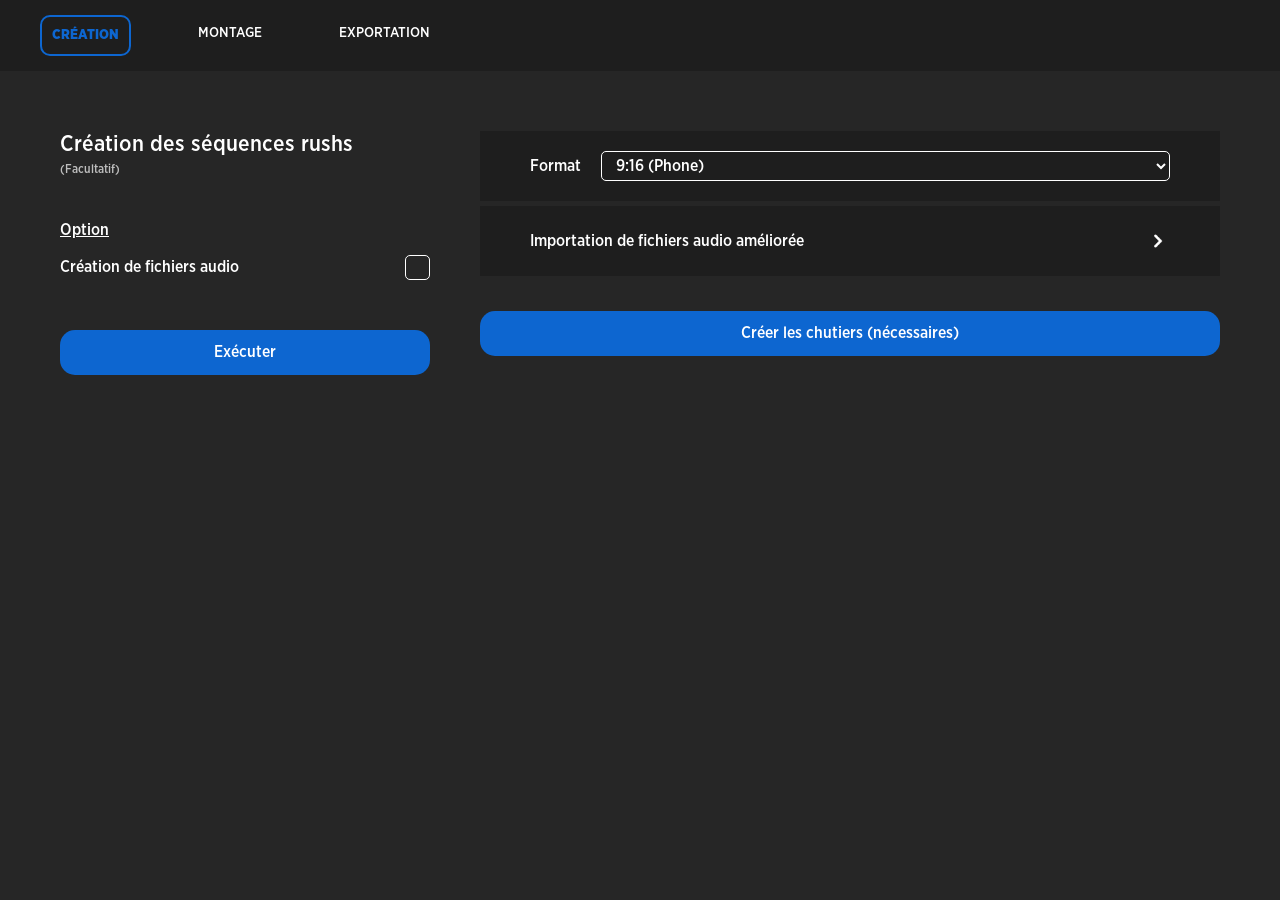
==== src/pages/index.html @ 4dfd4410 "Refactoring Step3: architecture front-end, assets, documentation complète - Pages HTML modulaires (a" ====
<!DOCTYPE html>
<html>
	<head>
		<meta charset="utf-8">
		<title>Productivity</title>
		<script src="../scripts/vendors/CSInterface.js"></script>
		<script src="../scripts/components/loading.js"></script>
		<script src="../scripts/components/collaps.js"></script>
		<script type="module" src="../scripts/main.js"></script>
		<link rel="stylesheet" href="../styles/main.css">
		<link rel="stylesheet" href="../styles/components/notification.css">
	<body>
		<div id="loading-screen">

		</div>
		
		<header id="header">
			<div class="step-nav">
				<a href="#"><div class="step current-step"><p>Création</p></div></a>
				<a href="./montage.html"><div class="step"><p>Montage</p></div></a>
				<a href="./export.html"><div class="step"><p>Exportation</p></div></a>
			</div>
		</header>

		<section id="main">
			<div class="side side-left">
				<h2>Création des séquences rushs</h2>
				<p class="desc">(Facultatif)</p>

				<form action="">


					<div class="option">

						<h3>Option</h3>
	
	
						<div class="option-content">
							<label for="OptionAudio"><p>Création de fichiers audio</p>
								<input type="checkbox" name="OptionAudio" id="OptionAudio" class="checkbox">
								<div class="checkmark" id="checkmarksOptionAudio"></div>
							</label>
						</div>
	
						
					</div>	

					

					
					<button type="button" class="button-blue" id="STEP1_EXECUTE">Exécuter</button>

				</form>

			</div>


			<div class="side side-right">

				<div class="block-collaps">
					<div class="box-collaps selectedSequence">
						<p>Format</p>
						<select name="formatSelection" id="formatSelection" class="box">
							<option value="selectedFormatPhone">9:16 (Phone)</option>
							<option value="selectedFormatDesktop">16:9 (Desktop)</option>
						</select>
					</div>
				</div>

				

				<div class="block-collaps OptionAudioCollaps">
					<div class="box-collaps">
						<p>Importation de fichiers audio améliorée</p>
						<button class="collapsible"><img src="../../assets/images/arrow.png" alt=""></button>
					</div>
					<div class="content">
						<p class="desc">Détecter les fichiers wav que donne Adobe Podcast.
						<div class="deep-content">
							<form action="">
								<label for="suffixAudio">
									<p>Préfixe/suffixe utilisés</p>
									<input type="text" name="suffixAudio" class="box" id="SuffixAudio" placeholder="Upgrade_">
								</label>
							</form>
							
						</div>
					</div>
				</div>
				
				<button type="button" class="button-blue" id="workflow">Créer les chutiers (nécessaires)</button>
			</div>
		</section>

	</body>
</html>
---- src/styles/main.css ----
* {
    box-sizing: border-box;
    margin: 0;
    padding: 0;
}

body {
    background-color: #262626;
    font-family: "Gotham Regular", sans-serif;
    scrollbar-width: thin; /* Firefox */
    scrollbar-color: #ffffff #6d6d6d; /* Thumb + Track */
}

body::-webkit-scrollbar {
    height: 5px;
}
body::-webkit-scrollbar {
    width: 4px; /* Adjust the width as needed */
}

body::-webkit-scrollbar-track {
    background: #262626;
    border-radius: 10px; /* Adjust the value as needed */
}

body::-webkit-scrollbar-thumb {
    background: #ffffff;
    border-radius: 100px;
}

@font-face {
    font-family: "Gotham Bold";
    src: url("../../assets/fonts/GothamNarrow-Black.otf") format("opentype");
    font-weight: bold;
    font-style: normal;
}

@font-face {
    font-family: "Gotham Regular";
    src: url("../../assets/fonts/GothamNarrow-Medium.otf") format("opentype");
    font-weight: bold;
    font-style: normal;
}

a {
    text-decoration: none;
    font-family: "Gotham Regular", sans-serif;
}

div, span, textarea {
    font-family: "Gotham Regular", sans-serif;
}

#workflow{
    margin-top: 30px;
}

h1 {
    color: #FFF;
    font-family: "Gotham Regular", sans-serif;
    font-size: 26px;
    font-style: normal;
    font-weight: 700;
    line-height: normal;
    margin-bottom: 20px;
}

h2 {
    color: #FFF;
    font-family: "Gotham Regular", sans-serif;
    font-size: 22px;
    font-style: normal;
    font-weight: 700;
    line-height: normal;
}

h3 {
    color: #FFF;
    font-family: "Gotham Regular", sans-serif;
    font-size: 16px;
    font-style: normal;
    font-weight: 700;
    line-height: normal;
    text-decoration-line: underline;
}

p {
    color: #FFF;
    font-family: "Gotham Regular", sans-serif;
    font-size: 16px;
    font-style: normal;
    font-weight: 400;
    line-height: normal;
}

button {
    color: #FFF;
    font-family: "Gotham Regular", sans-serif;
    font-size: 16px;
    font-style: normal;
    font-weight: 400;
    line-height: normal;
}

input{
    color: #FFF;
    font-family: "Gotham Regular", sans-serif;
    font-size: 16px;
    font-style: normal;
    font-weight: 400;
    line-height: normal;
}

label {
    color: #FFF;
    font-family: "Gotham Regular", sans-serif;
    font-size: 16px;
    font-style: normal;
    font-weight: 400;
    line-height: normal;
    display: flex;
    justify-content: space-between;
    align-items: center;
    width: 100%;
}

label p {
    width: fit-content;
    flex-shrink: 0 !important;
    padding-right: 20px;
}

.desc {
    color: rgba(255, 255, 255, 0.70);
    font-family: "Gotham Regular", sans-serif;
    font-size: 12px;
    font-style: normal;
    font-weight: 500;
    line-height: normal;
}

header {
    background-color: #1E1E1E;
    padding: 15px 40px;
}

header .step-nav {
    display: flex;
    width: 400px;
    justify-content: space-between;
}

header .step {
    padding: 10px 10px;
}

header a {
    text-decoration: none;
}

header p {
    text-transform: uppercase;
    font-size: 14px;
}

header .current-step {
    border-radius: 10px;
    border: 2px solid #0D66D0;
}

header .current-step p {
    color: #0D66D0;
    font-family: "Gotham Bold", sans-serif;
}

.side form {
    padding: 40px 0;
    display: flex;
    flex-direction: column;
    gap: 50px;
}

div.title {
    position: absolute;
    display: flex;
    flex-direction: column;

    text-align: center;
    left: 50%;
    top: 50%;
    transform: translate(-50%, -50%);


}

a {
    color: #0D66D0;
    text-decoration: underline;
    cursor: pointer;
}

.side form div {
    display: flex;
    gap: 5px;
    align-items: center;
}

.side form .option-content {
    width: 100%;
}

.side form .info-sequence {
    display: flex;
    flex-direction: column;
    align-items: flex-start;
    justify-content: center;
    width: 100%;
    gap: 15px;
}

.side form .info-sequence div {
    width: 100%;
}

.side form .option {
    display: flex;
    flex-direction: column;
    justify-content: center;
    align-items: flex-start;
    gap: 15px;
}

.block-collaps .box-collaps {
    display: flex;
    align-items: center;
    justify-content: space-between;
    width: 100%;
}

.block-collaps .box-collaps .collapsible {
    background-color: #1e1e1e00;
    border: 0;
    transition: transform 0.2s ease-in-out;
    cursor: pointer;
}

.block-collaps .box-collaps .collapsible img {
    width: 25px;
    transform: translate(0, 10%);
}

input + .checkmark::after {
    opacity: 0;
    transition: opacity 0.1s ease-in-out;
    content: url("../../assets/images/cross.png");
    font-size: 16px;
    color: white;
    text-align: center;
    line-height: 20px;
    width: 100%;
    height: 100%;
    position: absolute;
    left: 54%;
    top: 64%;
    transform: translate(-50%, -50%);
    border-radius: 5px;
}

input:checked + .checkmark::after {
    opacity: 1;
}

.block-collaps .desc {
    margin-bottom: 30px;
}

.list-ads {
    display: flex;
    flex-wrap: wrap;
    gap: 15px;
    width: 100%;
}

.list-ads .column {
    display: flex;
    flex-direction: column;
    gap: 10px;
    width: 140px;
    flex-shrink: 0;
}

.list-ads .row {
    display: flex;
    flex-direction: row;
    align-items: center;
    justify-content: space-between;
    gap: 5px;
    width: 100%;
}

.list-ads .row p {
    width: fit-content;
    flex-shrink: 0;
}

#main {
    padding: 60px 60px;
    display: flex;
    justify-content: space-between;
    gap: 50px;
}

.side {
    display: flex;
    flex-direction: column;
    gap: 5px;
    width: 100%;
}

.side-left {
    width: 50%;
}

.block-collaps {
    display: flex;
    flex-direction: column;
    background-color: #1E1E1E;
    padding: 20px 50px;
    width: 100%;
}

.block-collaps .box-collaps {
    display: flex;
    align-items: center;
    justify-content: space-between;
    width: 100%;
}

.block-collaps .box-collaps .collapsible {
    background-color: #1e1e1e00;
    border: 0;
    transition: transform 0.2s ease-in-out;
    cursor: pointer;
}

.block-collaps .box-collaps .collapsible img {
    width: 25px;
    transform: translate(0, 10%);
}

.block-collaps .content {
    display: none;
}

.block-collaps .desc {
    margin-bottom: 30px;
}

.active {
    transform: rotate(90deg);
}

.button-blue {
    border-radius: 15px;
    border: 0;
    background-color: #0D66D0;
    padding: 13px 42px;
    transition: background-color ease-in-out 0.2s, transform 0.2s ease-in-out;
    cursor: pointer;
}

.button-blue:hover {
    background: #0D66D0;
}

.button-red {
    border-radius: 15px;
    border: 0;
    background-color: #BD0000;
    padding: 13px 42px;
    transition: background-color ease-in-out 0.2s, transform 0.2s ease-in-out;
    cursor: pointer;
}

.button-red:hover {
    background: #BD0000;
}


.button-black {
    border-radius: 15px;
    border: 0;
    background-color: #000;
    padding: 13px 42px;
    transition: background-color ease-in-out 0.2s, transform 0.2s ease-in-out;
    cursor: pointer;
}

.button-black:hover {
    background: #000000;
}

.buttonDesactivate {
    border-radius: 15px;
    border: 0;
    background-color: #6B6B6B;
    padding: 13px 42px;
    transition: background-color ease-in-out 0.2s, transform 0.2s ease-in-out;
}

.red {
    color: #BD0000;
}

.box {
    padding: 5px 10px;
    background-color: #26262600;
    border: #FFF solid 1px;
    border-radius: 5px;
    min-width: 40px;
    width: 100%;
    color: #FFF;
    font-family: "Gotham Regular", sans-serif;
    font-size: 16px;
    font-style: normal;
    font-weight: 400;
    line-height: normal;
}

.box:focus {
    outline: 0px;
    box-shadow: 0;
}

.checkbox {
    display: none;
}

.checkmark {
    justify-content: center;
    width: 25px;
    height: 25px;
    border-radius: 5px;
    border: 1px solid #FFF;
    position: relative;
    cursor: pointer;
    flex-shrink: 0;
}


button{
    transform: scale(100%)
}

button:hover{
    transform: scale(105%);
}

.bar-horizontal{
    width: 100%;
    height: 1px;
    background-color: #FFF;
    border-radius: 10px;
    margin: 20px auto;
    content: "";
}

.deep-content h3{
    margin-bottom: 20px;
}

.selectedSequence {
    gap: 20px;
}

select {
    font-family: "Gotham Regular", sans-serif;
}

option {
    color: #000;
    font-family: "Gotham Regular", sans-serif;
}
---- src/styles/components/notification.css ----
/* Container des notifications */
#notification-container {
    position: fixed;
    top: 20px;
    right: 20px;
    z-index: 9999;
    display: flex;
    flex-direction: column;
    gap: 10px;
    max-width: 400px;
    width: 100%;
}

/* Style des notifications */
.notification {
    position: relative;
    background: #1E1E1E;
    border-radius: 12px;
    padding: 16px 20px;
    box-shadow: 0 8px 32px rgba(0, 0, 0, 0.2);
    backdrop-filter: blur(20px);
    border: 1px solid rgba(255, 255, 255, 0.3);
    transform: translateX(420px);
    opacity: 0;
    transition: all 0.4s cubic-bezier(0.34, 1.56, 0.64, 1);
    overflow: hidden;
    min-height: 60px;
    display: flex;
    align-items: center;
    animation: slideIn 0.5s ease-out forwards;
    font-family: "Gotham Regular", sans-serif;
}

.notification.show {
    transform: translateX(0);
    opacity: 1;
}

.notification.hide {
    animation: slideOut 0.4s ease-in forwards;
}

.notification-content {
    flex: 1;
    font-size: 14px;
    font-weight: 500;
    color: #ebebeb;
    line-height: 1.4;
}

/* Barre de progression */
.progress-bar {
    position: absolute;
    bottom: 0;
    left: 0;
    height: 4px;
    width: 100%;
    border-radius: 0 0 12px 12px;
    overflow: hidden;
}

.progress-bar::before {
    content: '';
    position: absolute;
    top: 0;
    left: 0;
    height: 100%;
    width: 100%;
    transform-origin: left;
    animation: progress 6s linear forwards;
    box-shadow: 0 0 10px currentColor, 0 0 20px currentColor;
    filter: drop-shadow(0 0 6px currentColor);
}

/* Couleurs pour les différents types */
.notification.success .progress-bar::before {
    background: #10b981;
    color: #10b981;
}

.notification.warning .progress-bar::before {
    background: #f59e0b;
    color: #f59e0b;
}

.notification.error .progress-bar::before {
    background: #ef4444;
    color: #ef4444;
}

/* Icônes optionnelles */
.notification.success::before {
    content: '✓';
    display: inline-block;
    width: 20px;
    height: 20px;
    background: #10b981;
    color: white;
    border-radius: 50%;
    text-align: center;
    line-height: 20px;
    font-size: 12px;
    font-weight: bold;
    margin-right: 12px;
    flex-shrink: 0;
}

.notification.warning::before {
    content: '!';
    display: inline-block;
    width: 20px;
    height: 20px;
    background: #f59e0b;
    color: white;
    border-radius: 50%;
    text-align: center;
    line-height: 20px;
    font-size: 14px;
    font-weight: bold;
    margin-right: 12px;
    flex-shrink: 0;
}

.notification.error::before {
    content: '✕';
    display: inline-block;
    width: 20px;
    height: 20px;
    background: #ef4444;
    color: white;
    border-radius: 50%;
    text-align: center;
    line-height: 20px;
    font-size: 12px;
    font-weight: bold;
    margin-right: 12px;
    flex-shrink: 0;
}

/* Animations */
@keyframes slideIn {
    from {
        transform: translateX(420px);
        opacity: 0;
    }
    to {
        transform: translateX(0);
        opacity: 1;
    }
}

@keyframes slideOut {
    from {
        transform: translateX(0);
        opacity: 1;
        max-height: 100px;
        margin-bottom: 10px;
    }
    to {
        transform: translateX(420px);
        opacity: 0;
        max-height: 0;
        margin-bottom: 0;
        padding: 0;
    }
}

@keyframes progress {
    from {
        transform: scaleX(1);
    }
    to {
        transform: scaleX(0);
    }
}

/* Responsive */
@media (max-width: 480px) {
    #notification-container {
        left: 20px;
        right: 20px;
        max-width: none;
    }
    
    .notification {
        transform: translateX(calc(100vw + 20px));
    }
    
    @keyframes slideIn {
        from {
            transform: translateX(calc(100vw + 20px));
            opacity: 0;
        }
        to {
            transform: translateX(0);
            opacity: 1;
        }
    }
    
    @keyframes slideOut {
        from {
            transform: translateX(0);
            opacity: 1;
        }
        to {
            transform: translateX(calc(100vw + 20px));
            opacity: 0;
        }
    }
}
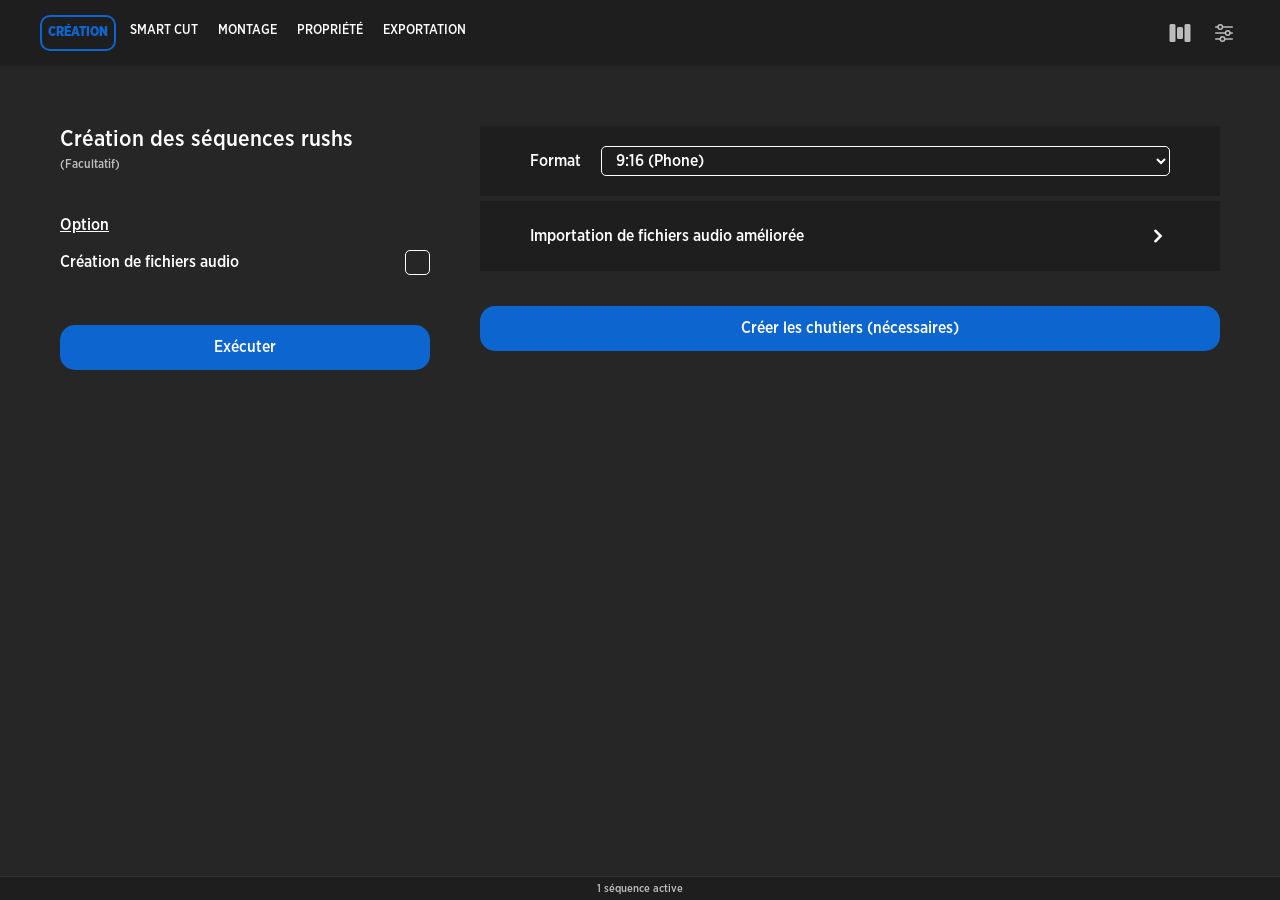
==== commit 6c6690d5: "Feat: Smart Cut, Motion Design Lottie, propriétés, settings + refactoring complet - Ajout Smart Cut " ====
--- a/src/pages/index.html
+++ b/src/pages/index.html
@@ -9,6 +9,8 @@
 		<script type="module" src="../scripts/main.js"></script>
 		<link rel="stylesheet" href="../styles/main.css">
 		<link rel="stylesheet" href="../styles/components/notification.css">
+		<link rel="stylesheet" href="../styles/components/sequence-selector.css">
+		<link rel="stylesheet" href="../styles/components/status-bar.css">
 	<body>
 		<div id="loading-screen">
 
@@ -17,8 +19,23 @@
 		<header id="header">
 			<div class="step-nav">
 				<a href="#"><div class="step current-step"><p>Création</p></div></a>
+				<a href="./smartcut.html"><div class="step"><p>Smart Cut</p></div></a>
 				<a href="./montage.html"><div class="step"><p>Montage</p></div></a>
+				<a href="./propriete.html"><div class="step"><p>Propriété</p></div></a>
 				<a href="./export.html"><div class="step"><p>Exportation</p></div></a>
+			</div>
+			<div class="header-actions">
+				<div class="header-icon-wrapper" id="seqSelectorToggle">
+					<button class="header-icon" aria-label="Sélection des séquences"
+							aria-expanded="false" aria-controls="seqSelectorPopup">
+						<img src="../../assets/icons/sequences.svg" alt="">
+					</button>
+					<div id="seqSelectorPopup" class="seq-selector-popup" style="display: none;">
+					</div>
+				</div>
+				<a href="./settings.html" class="header-icon" aria-label="Paramètres">
+					<img src="../../assets/icons/settings.svg" alt="">
+				</a>
 			</div>
 		</header>
 
@@ -67,8 +84,6 @@
 					</div>
 				</div>
 
-				
-
 				<div class="block-collaps OptionAudioCollaps">
 					<div class="box-collaps">
 						<p>Importation de fichiers audio améliorée</p>
@@ -92,5 +107,8 @@
 			</div>
 		</section>
 
+	<div id="statusBar" class="status-bar">
+		<span id="statusBarText" class="status-bar__text">1 séquence active</span>
+	</div>
 	</body>
 </html>
--- a/src/styles/main.css
+++ b/src/styles/main.css
@@ -9,6 +9,7 @@
     font-family: "Gotham Regular", sans-serif;
     scrollbar-width: thin; /* Firefox */
     scrollbar-color: #ffffff #6d6d6d; /* Thumb + Track */
+    padding-bottom: 24px;
 }
 
 body::-webkit-scrollbar {
@@ -142,16 +143,52 @@
 header {
     background-color: #1E1E1E;
     padding: 15px 40px;
+    display: flex;
+    justify-content: space-between;
+    align-items: center;
+    position: sticky;
+    top: 0;
+    z-index: 200;
 }
 
 header .step-nav {
     display: flex;
-    width: 400px;
-    justify-content: space-between;
+    width: auto;
+    gap: 8px;
+}
+
+.header-actions {
+    display: flex;
+    gap: 12px;
+    align-items: center;
+}
+
+.header-icon {
+    width: 32px;
+    height: 32px;
+    background: none;
+    border: none;
+    cursor: pointer;
+    opacity: 0.7;
+    transition: opacity 0.2s;
+    padding: 4px;
+}
+
+.header-icon:hover {
+    opacity: 1;
+}
+
+.header-icon img {
+    width: 100%;
+    height: 100%;
+}
+
+.header-icon-wrapper {
+    position: relative;
 }
 
 header .step {
-    padding: 10px 10px;
+    padding: 8px 6px;
 }
 
 header a {
@@ -160,7 +197,8 @@
 
 header p {
     text-transform: uppercase;
-    font-size: 14px;
+    font-size: 13px;
+    white-space: nowrap;
 }
 
 header .current-step {
@@ -398,6 +436,11 @@
 
 .button-black:hover {
     background: #000000;
+}
+
+.button-small {
+    font-size: 11px;
+    padding: 6px 12px;
 }
 
 .buttonDesactivate {
@@ -480,4 +523,89 @@
 option {
     color: #000;
     font-family: "Gotham Regular", sans-serif;
+}
+
+/* Avatar / Cible client */
+.avatar-input-wrapper {
+    position: relative;
+    display: flex;
+    align-items: flex-start;
+}
+
+.avatar-textarea {
+    flex: 1;
+    resize: vertical;
+    min-height: 48px;
+    max-height: 100px;
+}
+
+.avatar-clear-btn {
+    position: absolute;
+    right: 8px;
+    top: 8px;
+    background: none;
+    border: none;
+    color: rgba(255, 255, 255, 0.5);
+    cursor: pointer;
+    font-size: 14px;
+    padding: 2px 6px;
+}
+
+.avatar-clear-btn:hover {
+    color: #BD0000;
+}
+
+.avatar-presets {
+    display: flex;
+    gap: 6px;
+    flex-wrap: wrap;
+    margin-top: 6px;
+}
+
+.avatar-preset-pill {
+    background: rgba(255, 255, 255, 0.08);
+    border: 1px solid rgba(255, 255, 255, 0.12);
+    border-radius: 12px;
+    color: rgba(255, 255, 255, 0.70);
+    font-family: "Gotham Regular", sans-serif;
+    font-size: 11px;
+    padding: 4px 10px;
+    cursor: pointer;
+    max-width: 150px;
+    overflow: hidden;
+    text-overflow: ellipsis;
+    white-space: nowrap;
+}
+
+.avatar-preset-pill:hover {
+    background: rgba(13, 102, 208, 0.15);
+    border-color: #0D66D0;
+    color: #FFFFFF;
+}
+
+/* Char limit reset */
+.char-limit-wrapper {
+    display: flex;
+    gap: 6px;
+    align-items: center;
+}
+
+.reset-btn {
+    background: rgba(255, 255, 255, 0.08);
+    border: 1px solid rgba(255, 255, 255, 0.12);
+    border-radius: 4px;
+    color: rgba(255, 255, 255, 0.5);
+    cursor: pointer;
+    font-size: 16px;
+    width: 28px;
+    height: 28px;
+    display: flex;
+    align-items: center;
+    justify-content: center;
+    padding: 0;
+}
+
+.reset-btn:hover {
+    color: #0D66D0;
+    border-color: #0D66D0;
 }
--- a/src/styles/components/notification.css
+++ b/src/styles/components/notification.css
@@ -6,7 +6,7 @@
     position: fixed;
     top: 20px;
     right: 20px;
-    z-index: 9999;
+    z-index: 9999999;
     display: flex;
     flex-direction: column;
     gap: 10px;
@@ -140,6 +140,40 @@
     flex-shrink: 0;
 }
 
+/* Notifications persistantes — pas de barre de progression, bouton fermeture visible */
+.notification.persistent {
+    padding-right: 40px;
+}
+
+/* Défensif : la progress-bar n'est pas créée en JS quand persistent=true,
+   mais cette règle protège contre un éventuel ajout DOM externe */
+.notification.persistent .progress-bar {
+    display: none;
+}
+
+.notification-close {
+    position: absolute;
+    top: 8px;
+    right: 8px;
+    width: 24px;
+    height: 24px;
+    border: none;
+    background: rgba(255, 255, 255, 0.1);
+    color: #ebebeb;
+    border-radius: 50%;
+    font-size: 16px;
+    line-height: 24px;
+    text-align: center;
+    cursor: pointer;
+    padding: 0;
+    flex-shrink: 0;
+    transition: background 0.2s ease;
+}
+
+.notification-close:hover {
+    background: rgba(255, 255, 255, 0.25);
+}
+
 /* Animations */
 @keyframes slideIn {
     from {
--- a/src/styles/components/sequence-selector.css
+++ b/src/styles/components/sequence-selector.css
@@ -0,0 +1,276 @@
+.seq-selector {
+    background-color: #1E1E1E;
+    border-radius: 10px;
+    padding: 15px;
+}
+
+.seq-selector-modes {
+    display: flex;
+    flex-direction: column;
+    gap: 8px;
+    margin-bottom: 12px;
+}
+
+.seq-mode-label {
+    display: flex;
+    align-items: center;
+    gap: 10px;
+    min-height: 44px;
+    padding: 0 8px;
+    cursor: pointer;
+    border-radius: 8px;
+    transition: background-color 0.15s ease;
+}
+
+.seq-mode-label:hover {
+    background-color: rgba(255, 255, 255, 0.05);
+}
+
+.seq-mode-label input[type="radio"] {
+    appearance: none;
+    -webkit-appearance: none;
+    width: 18px;
+    height: 18px;
+    border: 2px solid #FFF;
+    border-radius: 50%;
+    cursor: pointer;
+    position: relative;
+    flex-shrink: 0;
+}
+
+.seq-mode-label input[type="radio"]:checked {
+    border-color: #0D66D0;
+    background-color: #0D66D0;
+}
+
+.seq-mode-label input[type="radio"]:checked::after {
+    content: '';
+    position: absolute;
+    top: 50%;
+    left: 50%;
+    transform: translate(-50%, -50%);
+    width: 8px;
+    height: 8px;
+    border-radius: 50%;
+    background-color: #FFF;
+}
+
+.seq-mode-label input[type="radio"]:focus-visible {
+    outline: 2px solid #0D66D0;
+    outline-offset: 2px;
+}
+
+.seq-mode-label span {
+    font-family: "Gotham Regular", sans-serif;
+    font-size: 14px;
+    color: #FFFFFF;
+}
+
+.seq-selector-actions {
+    display: flex;
+    gap: 10px;
+    margin-bottom: 10px;
+    padding: 0 8px;
+}
+
+.seq-btn-select-all,
+.seq-btn-deselect-all {
+    font-family: "Gotham Bold", sans-serif;
+    font-size: 12px;
+    color: #FFFFFF;
+    background: none;
+    border: 1px solid rgba(255, 255, 255, 0.30);
+    border-radius: 8px;
+    padding: 6px 14px;
+    cursor: pointer;
+    transition: background-color 0.15s ease, border-color 0.15s ease;
+}
+
+.seq-btn-select-all:hover,
+.seq-btn-deselect-all:hover {
+    background-color: rgba(255, 255, 255, 0.08);
+    border-color: rgba(255, 255, 255, 0.50);
+}
+
+.seq-btn-select-all:focus-visible,
+.seq-btn-deselect-all:focus-visible {
+    outline: 2px solid #0D66D0;
+    outline-offset: 2px;
+}
+
+.seq-selector-list {
+    max-height: 200px;
+    overflow-y: auto;
+    display: flex;
+    flex-direction: column;
+}
+
+.seq-item {
+    display: flex;
+    align-items: center;
+    gap: 10px;
+    min-height: 44px;
+    padding: 4px 8px;
+    cursor: pointer;
+    border-radius: 8px;
+    transition: background-color 0.15s ease;
+}
+
+.seq-item:hover {
+    background-color: rgba(255, 255, 255, 0.05);
+}
+
+.seq-item .seq-item-checkbox {
+    display: none;
+}
+
+.seq-item .checkmark {
+    justify-content: center;
+    width: 25px;
+    height: 25px;
+    border-radius: 5px;
+    border: 1px solid #FFF;
+    display: flex;
+    align-items: center;
+    flex-shrink: 0;
+    position: relative;
+    cursor: pointer;
+}
+
+.seq-item .seq-item-checkbox + .checkmark::after {
+    opacity: 0;
+    transition: opacity 0.1s ease-in-out;
+    content: url("../../../assets/images/cross.png");
+    font-size: 16px;
+    color: white;
+    text-align: center;
+    line-height: 20px;
+    width: 100%;
+    height: 100%;
+    position: absolute;
+    left: 54%;
+    top: 64%;
+    transform: translate(-50%, -50%);
+    border-radius: 5px;
+}
+
+.seq-item .seq-item-checkbox:checked + .checkmark::after {
+    opacity: 1;
+}
+
+.seq-item .seq-item-checkbox:focus-visible + .checkmark {
+    outline: 2px solid #0D66D0;
+    outline-offset: 2px;
+}
+
+.seq-item-name {
+    font-family: "Gotham Regular", sans-serif;
+    font-size: 14px;
+    color: #FFFFFF;
+    flex: 1;
+    overflow: hidden;
+    text-overflow: ellipsis;
+    white-space: nowrap;
+}
+
+.seq-item-duration {
+    font-family: "Gotham Regular", sans-serif;
+    font-size: 12px;
+    color: rgba(255, 255, 255, 0.70);
+    flex-shrink: 0;
+}
+
+.seq-selector-empty {
+    font-family: "Gotham Regular", sans-serif;
+    font-size: 14px;
+    color: rgba(255, 255, 255, 0.70);
+    text-align: center;
+    padding: 20px 8px;
+}
+
+.seq-selector-list::-webkit-scrollbar {
+    width: 6px;
+}
+
+.seq-selector-list::-webkit-scrollbar-track {
+    background: transparent;
+}
+
+.seq-selector-list::-webkit-scrollbar-thumb {
+    background-color: rgba(255, 255, 255, 0.20);
+    border-radius: 3px;
+}
+
+.seq-selector-list::-webkit-scrollbar-thumb:hover {
+    background-color: rgba(255, 255, 255, 0.35);
+}
+
+/* Barre de recherche */
+.seq-search-wrapper {
+    position: relative;
+    margin-bottom: 10px;
+    padding: 0 8px;
+}
+
+.seq-search-input {
+    width: 100%;
+    box-sizing: border-box;
+    background-color: #1E1E1E;
+    border: 1px solid rgba(255, 255, 255, 0.08);
+    border-radius: 8px;
+    padding: 8px 36px 8px 12px;
+    font-family: "Gotham Regular", sans-serif;
+    font-size: 13px;
+    color: #FFFFFF;
+    outline: none;
+    transition: border-color 0.15s ease;
+}
+
+.seq-search-input::placeholder {
+    color: rgba(255, 255, 255, 0.40);
+}
+
+.seq-search-input:focus {
+    border-color: #0D66D0;
+}
+
+.seq-search-clear {
+    position: absolute;
+    right: 16px;
+    top: 50%;
+    transform: translateY(-50%);
+    background: none;
+    border: none;
+    color: rgba(255, 255, 255, 0.50);
+    font-size: 18px;
+    line-height: 1;
+    cursor: pointer;
+    padding: 4px;
+    transition: color 0.15s ease;
+}
+
+.seq-search-clear:hover {
+    color: #FFFFFF;
+}
+
+.seq-search-clear:focus-visible {
+    outline: 2px solid #0D66D0;
+    outline-offset: 2px;
+}
+
+/* Popup dropdown dans le header */
+.seq-selector-popup {
+    position: absolute;
+    top: 100%;
+    right: 0;
+    width: 320px;
+    max-height: 400px;
+    background: #1E1E1E;
+    border: 1px solid rgba(255, 255, 255, 0.12);
+    border-radius: 8px;
+    box-shadow: 0 8px 24px rgba(0, 0, 0, 0.5);
+    z-index: 200;
+    overflow-y: auto;
+    padding: 12px;
+}
+
--- a/src/styles/components/status-bar.css
+++ b/src/styles/components/status-bar.css
@@ -0,0 +1,20 @@
+.status-bar {
+    position: fixed;
+    bottom: 0;
+    left: 0;
+    right: 0;
+    height: 24px;
+    background: #1E1E1E;
+    border-top: 1px solid rgba(255, 255, 255, 0.08);
+    display: flex;
+    align-items: center;
+    justify-content: center;
+    z-index: 50;
+    padding: 0 15px;
+}
+
+.status-bar__text {
+    font-family: "Gotham Regular", sans-serif;
+    font-size: 11px;
+    color: rgba(255, 255, 255, 0.70);
+}
